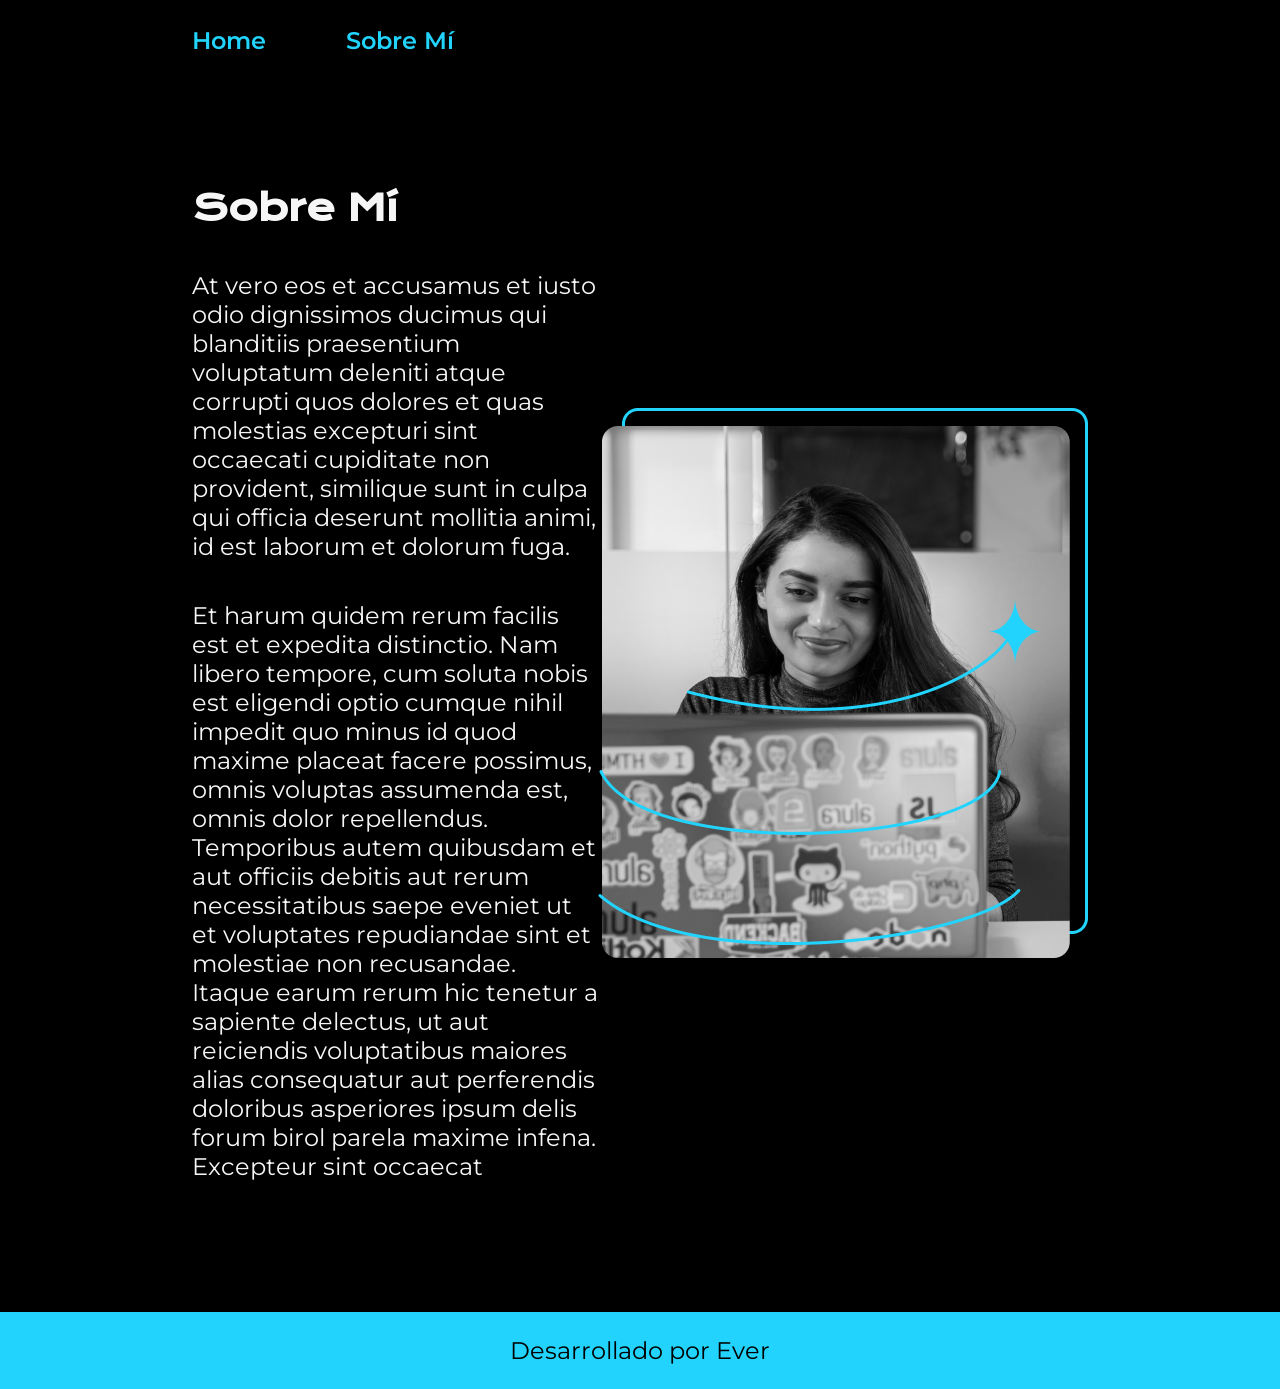
==== about.html @ 13508521 "Se modifica index, hoja de estilos y se agrega nueva pagina." ====
<!DOCTYPE html>
<html lang="es-mx">
<head>
    <meta charset="UTF-8">
    <meta name="viewport" content="width=device-width, initial-scale=1.0">
    <title>Sobre mí</title>
    <link rel="stylesheet" href="/styles/style.css">
</head>
<body>
    <header class="header">
        <nav class="header__menu">
            <a class="header__menu__link" href="/index.html" >Home</a>
            <a class="header__menu__link" href="/about.html" >Sobre Mí</a>
        </nav>
    </header>
    <main class="presentacion">
        <section class="presentacion__contenido">
            <h1 class="presentacion__contenido__titulo">
                Sobre Mí
            </h1>

            <p class="presentacion__contenido__parrafo">
                At vero eos et accusamus et iusto odio dignissimos ducimus qui blanditiis praesentium voluptatum deleniti
                atque corrupti quos dolores et quas molestias excepturi sint occaecati cupiditate non provident,
                similique sunt in culpa qui officia deserunt mollitia animi, id est laborum et dolorum fuga.
            </p>
            
            <p class="presentacion__contenido__parrafo">
                Et harum quidem rerum facilis est et expedita distinctio. Nam libero tempore, cum soluta nobis est
                eligendi optio cumque nihil impedit quo minus id quod maxime placeat facere possimus, omnis voluptas
                assumenda est, omnis dolor repellendus. Temporibus autem quibusdam et aut officiis debitis aut rerum
                necessitatibus saepe eveniet ut et voluptates repudiandae sint et molestiae non recusandae. Itaque earum
                rerum hic tenetur a sapiente delectus, ut aut reiciendis voluptatibus maiores alias consequatur aut
                perferendis doloribus asperiores ipsum delis forum birol parela maxime infena. Excepteur sint occaecat
            </p>
        </section>
        <img src="/assets/Imagen.png" alt="Foto de Ana García desarrolando un proyecto">
    </main>
    <footer class="footer">
        <p>Desarrollado por Ever</p>
    </footer>
</body>
</html>
---- styles/style.css ----
@import url('https://fonts.googleapis.com/css2?family=Krona+One&family=Montserrat:ital,wght@0,100..900;1,100..900&display=swap');

:root{ /*Declaracion de variables*/
    --color-primario:#000000;
    --color-secundario:#F6F6F6;
    --color-terciario:#22D4FD;
    --color-hover: #272727;

    --fuente-montserrat: "Montserrat", sans-serif;
    --fuente-krona: "Krona One", "sans-serif";
}

* {
    /*Reiniciamos el css*/
    padding: 0;
    margin: 0;
}

body{
    /*Indicamos las caracteristicas de nuestro body como el color de fondo y color de las letras.*/
    box-sizing: border-box;
    background-color: var(--color-primario);
    color: var(--color-secundario);
}

.header{
    padding: 2% 0% 0% 15%;
}

.header__menu{
    display: flex;
    gap: 80px;
}

.header__menu__link{
    /*Instrucciones par el diseño de los enlaces:*/
    font-family: var(--fuente-montserrat);
    font-size: 24px;
    font-weight: 600; /*Relleno de fondo*/
    color: var(--color-terciario);
    text-decoration: none;
}

.presentacion {
    padding: 10.2% 15%; /*Ajuste de espacio vertical y horizontal*/
    display: flex;
    align-items: center;
    justify-content: space-between;
}

.presentacion__contenido{
    width: 615px;
    display: flex;
    flex-direction: column;
    gap: 40px;
}

.presentacion__contenido__titulo{
    font-size: 36px;
    font-family: var(--fuente-krona);
}

.tituloPrincipal-destacar { /*Clases personalizadas*/
    color: var(--color-terciario);
}

.presentacion__contenido__parrafo{
    font-size: 24px;
    font-family: var(--fuente-montserrat);
}

.presentacion__enlaces{
    display: flex;
    justify-content: space-between;
    flex-direction: column;
    align-items: center;
    gap: 32px;
}

.presentacion__enlaces__subtitulo{
    font-size: 24px;
    font-family: var(--fuente-krona);
    font-weight: 400;
}

.presentacion__enlaces__link{
    width: 378px;
    text-align: center;
    border-radius: 8px;
    font-size: 24px;
    font-weight: 600;
    padding: 21.5px 0;
    text-decoration: none;
    font-family: var(--fuente-montserrat);
    color: var(--color-secundario);
    border: 2px solid var(--color-terciario); /*Crea un contorno simulando un boton.*/
    display: flex;
    justify-content: center;
    gap: 10px; /*Indica el espacio entre los iconos*/
}

.presentacion__enlaces__link:hover{ /*El hover se utiliza para seleccionar elementos cuando pasas el ratón sobre ellos*/
    background-color: var(--color-hover);
}

.footer{
    background-color: var(--color-terciario);
    padding: 24px;
    color: var(--color-primario);
    text-align: center;
    font-size: 24px;
    font-family: var(--fuente-montserrat);
    font-weight: 400;
}
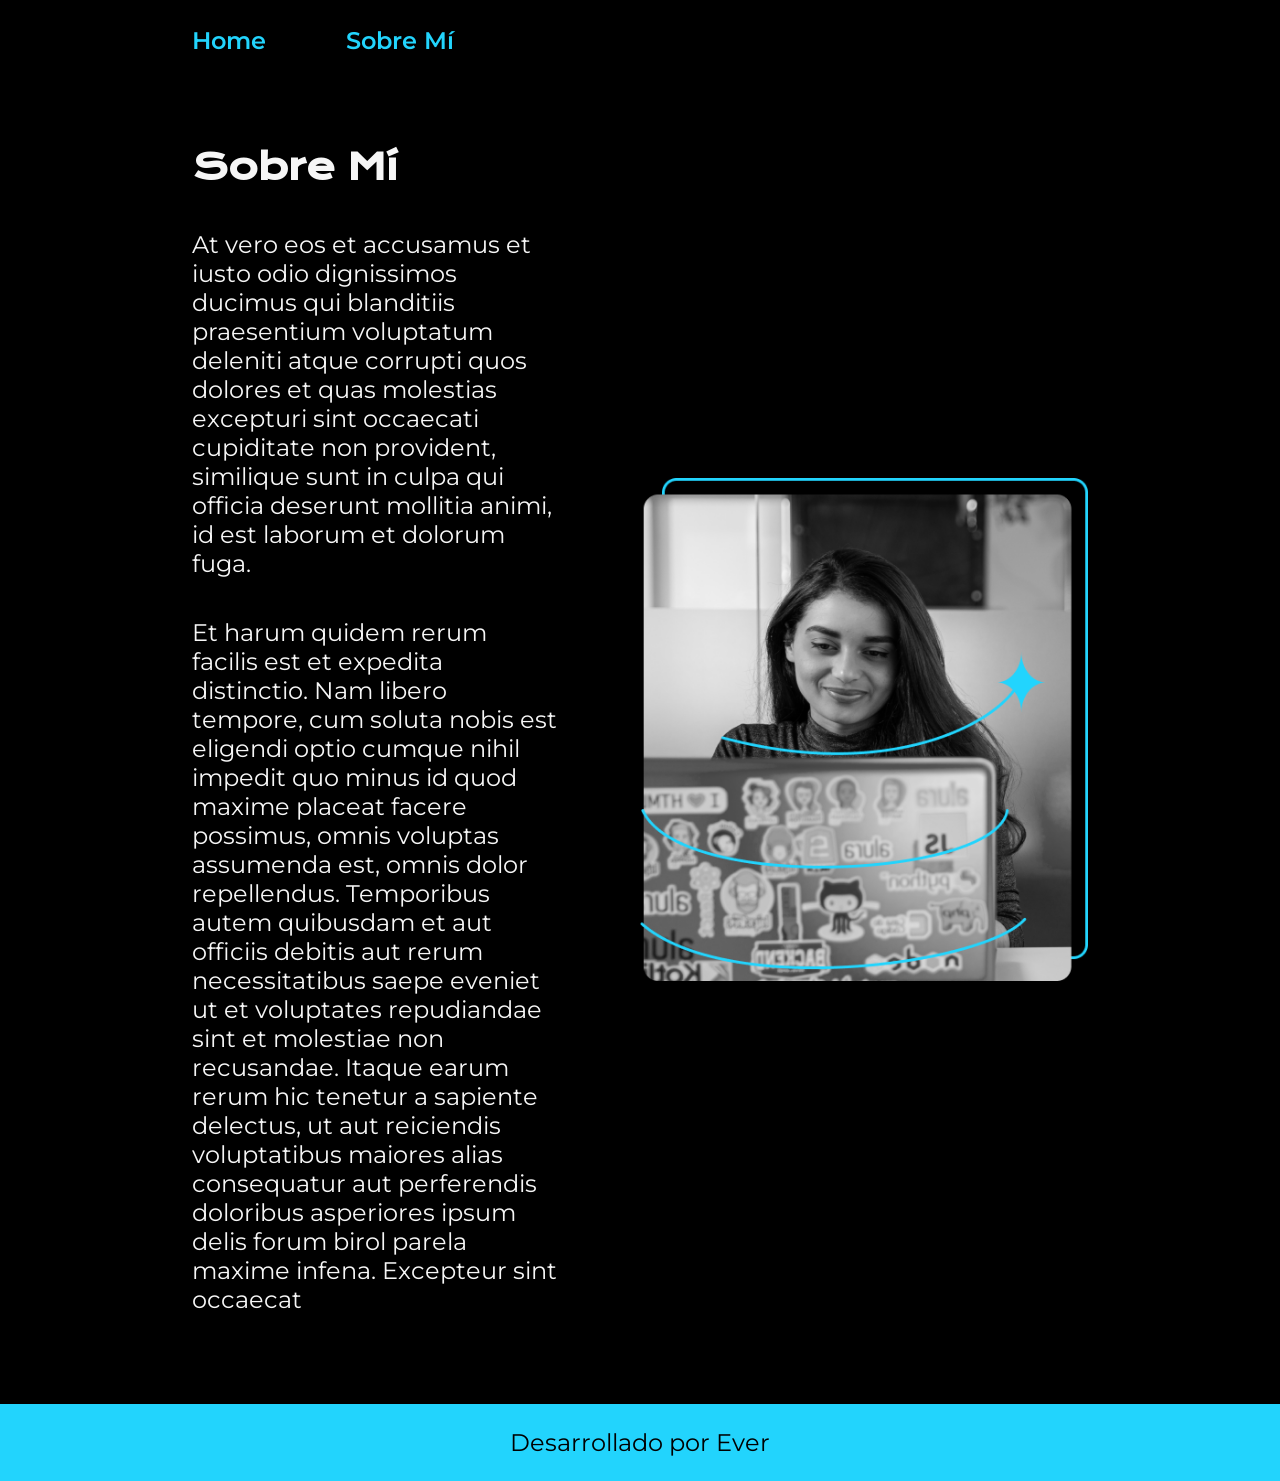
==== commit 5f104fdf: "Se modifica version final del proyecto y se hace responsiva." ====
--- a/about.html
+++ b/about.html
@@ -34,7 +34,7 @@
                 perferendis doloribus asperiores ipsum delis forum birol parela maxime infena. Excepteur sint occaecat
             </p>
         </section>
-        <img src="/assets/Imagen.png" alt="Foto de Ana García desarrolando un proyecto">
+        <img class="presentacion__imagen" src="/assets/Imagen.png" alt="Foto de Ana García desarrolando un proyecto">
     </main>
     <footer class="footer">
         <p>Desarrollado por Ever</p>
--- a/styles/style.css
+++ b/styles/style.css
@@ -35,28 +35,29 @@
 .header__menu__link{
     /*Instrucciones par el diseño de los enlaces:*/
     font-family: var(--fuente-montserrat);
-    font-size: 24px;
+    font-size: 1.5rem;
     font-weight: 600; /*Relleno de fondo*/
     color: var(--color-terciario);
     text-decoration: none;
 }
 
 .presentacion {
-    padding: 10.2% 15%; /*Ajuste de espacio vertical y horizontal*/
+    padding: 7% 15%; /*Ajuste de espacio vertical y horizontal*/
     display: flex;
     align-items: center;
     justify-content: space-between;
+    gap: 82px;
 }
 
 .presentacion__contenido{
-    width: 615px;
+    width: 50%;
     display: flex;
     flex-direction: column;
     gap: 40px;
 }
 
 .presentacion__contenido__titulo{
-    font-size: 36px;
+    font-size: 2.25rem;
     font-family: var(--fuente-krona);
 }
 
@@ -65,7 +66,7 @@
 }
 
 .presentacion__contenido__parrafo{
-    font-size: 24px;
+    font-size: 1.5rem;
     font-family: var(--fuente-montserrat);
 }
 
@@ -78,16 +79,16 @@
 }
 
 .presentacion__enlaces__subtitulo{
-    font-size: 24px;
+    font-size: 1.5rem;
     font-family: var(--fuente-krona);
     font-weight: 400;
 }
 
 .presentacion__enlaces__link{
-    width: 378px;
+    width: 50%;
     text-align: center;
     border-radius: 8px;
-    font-size: 24px;
+    font-size: 1.5rem;
     font-weight: 600;
     padding: 21.5px 0;
     text-decoration: none;
@@ -103,12 +104,37 @@
     background-color: var(--color-hover);
 }
 
+.presentacion__imagen{
+    width: 50%;
+}
+
 .footer{
     background-color: var(--color-terciario);
     padding: 24px;
     color: var(--color-primario);
     text-align: center;
-    font-size: 24px;
+    font-size: 1.5rem;
     font-family: var(--fuente-montserrat);
     font-weight: 400;
-}+}
+
+@media (max-width: 1200px) {
+
+    .header{
+        padding: 10%;
+    }
+
+    .header__menu{
+        justify-content: center;
+    }
+
+    .presentacion{
+        flex-direction: column-reverse;
+        padding: 3%;
+    }
+
+    .presentacion__contenido{
+        width: auto;
+    }
+  }
+  
